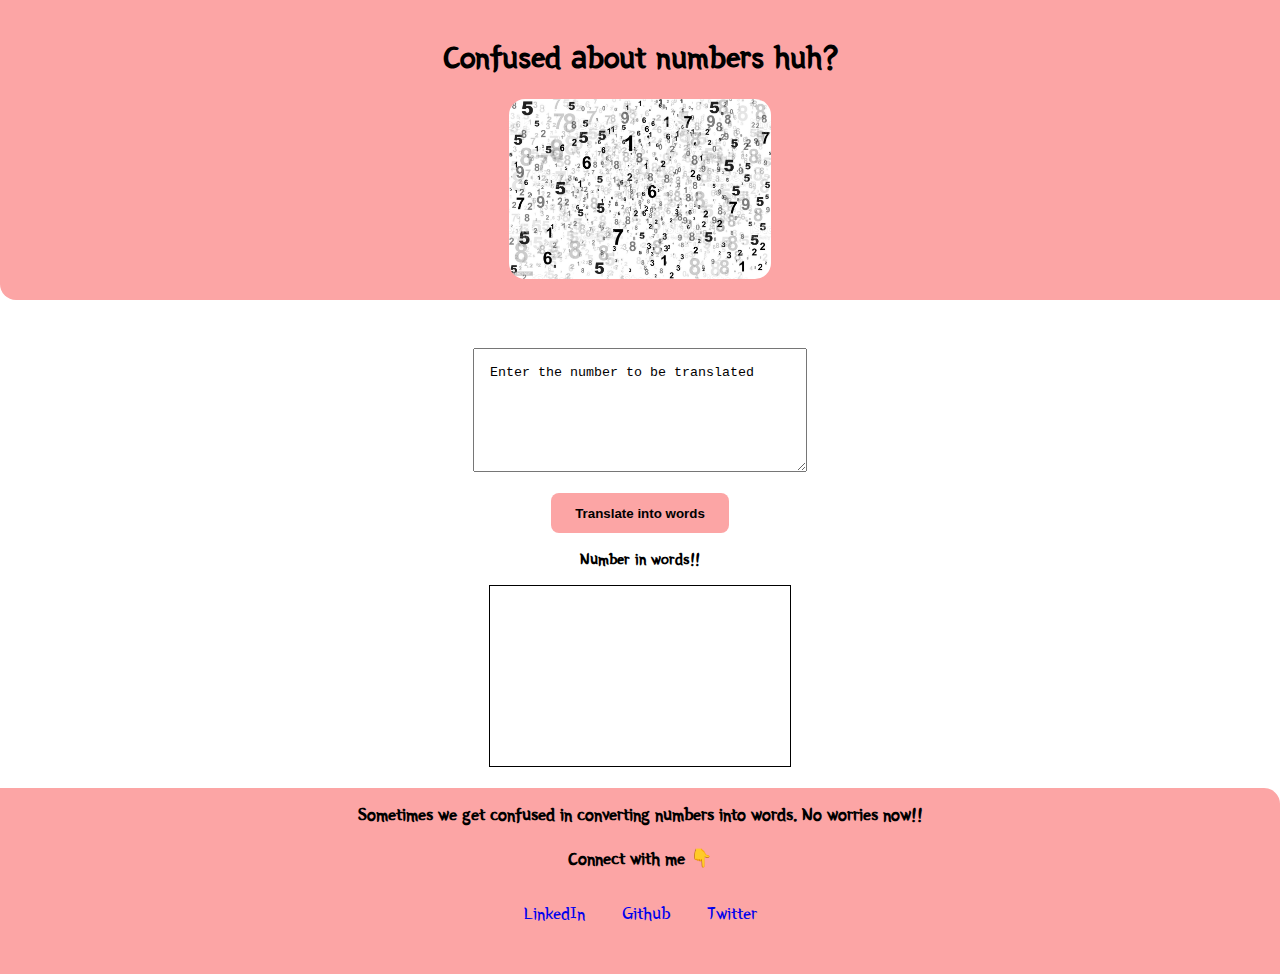
==== main.html @ 9e19a4eb "front end done" ====
<!DOCTYPE html>
<html lang="en">
<head>
    <meta charset="UTF-8">
    <meta name="viewport" content="width=device-width, initial-scale=1.0">
    <title>number conversion</title>
    <link href="style.css" rel="stylesheet">
</head>
<body>
    <nav class="nav">
        <h1>Confused about numbers huh?</h1>
        <img class="image" src="/images/img-number.jpg" >
    </nav>

    <section class="container">
        <textarea class="txt">Enter the number to be translated</textarea>
        <button class="btn">Translate into words</button>
        <div class="div-heading"> Number in words!!</div>
        <div class="div-box"></div>
    </section>

    <footer class="footer">
        <div class="footer-div">Sometimes we get confused in converting numbers into words. No worries now!! </div>
        <br>
        <div class="footer-div">Connect with me 👇</div>
        <ul class="non-bullets">
            <li class="list-item-inline"><a class="link" href="https://www.linkedin.com/in/prateek-agrawal-56b63b16b/">LinkedIn</a></li>
            <li class="list-item-inline"><a class="link" href="https://github.com/prateekagrawl">Github</a></li>
            <li class="list-item-inline"><a class="link"href="https://twitter.com/iprateekagrwl">Twitter</a></li>
        </ul>
    </footer>
</body>
</html>
---- style.css ----
@import url('https://fonts.googleapis.com/css2?family=Yeon+Sung&display=swap');
:root{
    --primary-color: #FCA5A5;
  }
  
  body{
      margin: 0;
      box-sizing: border-box;
      font-family: 'Yeon Sung', cursive;
  }
  .nav{
      background-color: var(--primary-color);
      text-align: center;
      padding: 1rem 1rem;
      border-bottom-left-radius: 1rem;
      margin-bottom: 2rem;
  }
  .image{
      max-height: 20vh;
      max-width: 40%;
      border-radius: 1rem;
  }

  .container{
    text-align: center;
}
.txt{
    margin: 1rem;
    padding: 1rem;
    width: 50% ;
    height: 10vh;
    max-width: 300px;
}
.btn{
    display: block;
    /* max-width: 120px; */
    padding: 0.8rem 1.5rem;
    margin: auto;
    background-color: var(--primary-color);
    border-style: none;
    border-radius: 0.5rem;
    font-weight: bold;
}
.div-heading{
    margin: 1rem;
    font-weight: bold;
}

.div-box{
    width: 50%;
    height: 20vh;
    border: 1px solid black;
    display: inline-block;
    max-width: 300px;
}

.footer{
    background-color: var(--primary-color);
    padding: 1rem;
    margin-top: 1rem;
    text-align: center;
    border-top-right-radius: 1rem;
}
.footer-div{
font-size: large;
font-weight: bold;
}

.footer .non-bullets{
  list-style: none;
}
.footer .link{
    text-decoration: none;
    font-size: large;
    padding: 0.5rem 1rem;
}
.footer .list-item-inline{
    display: inline;
}
.non-bullets{
    margin: 1rem;
    padding: 1rem;
}
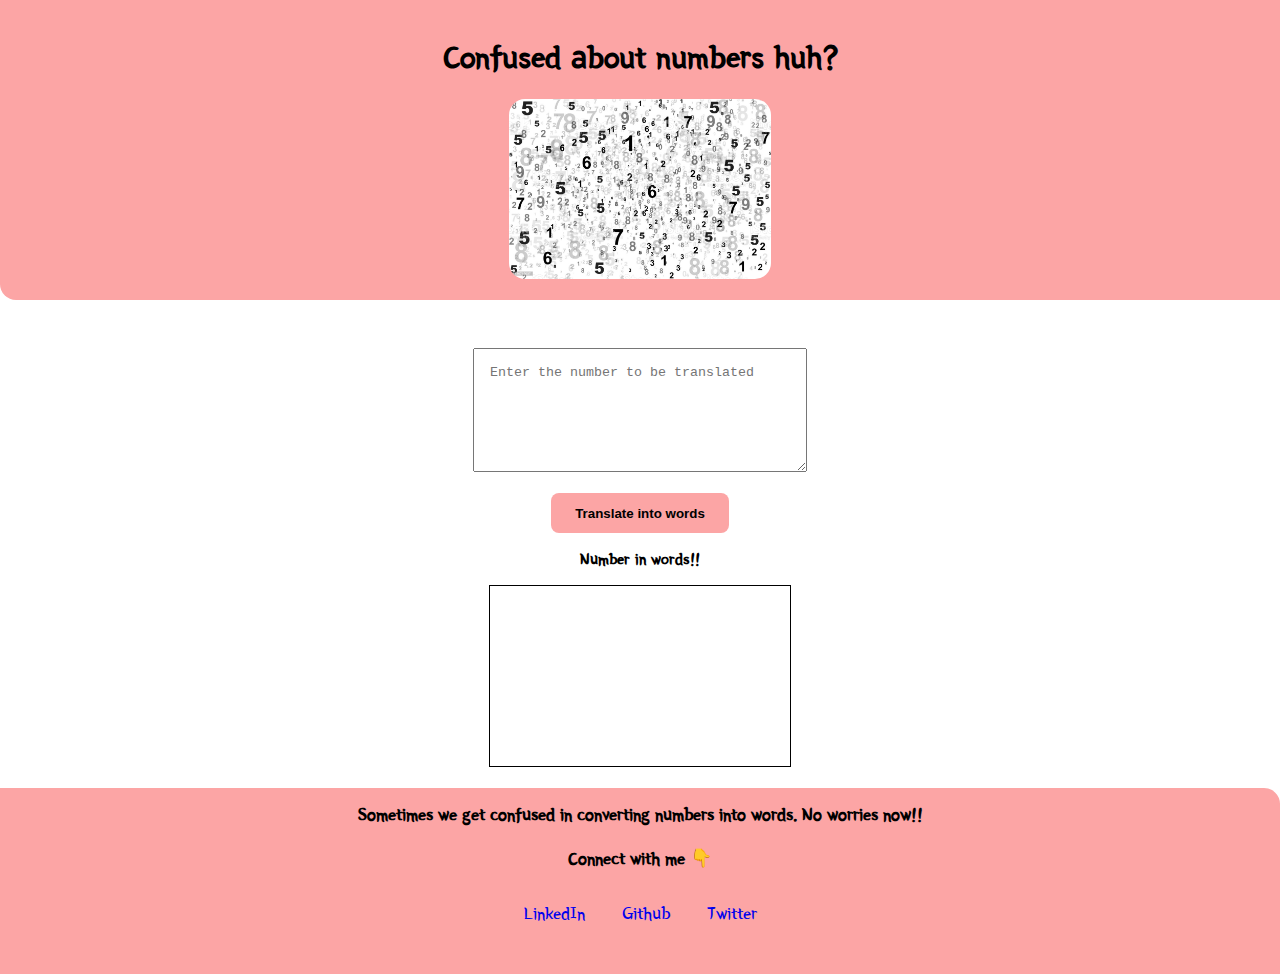
==== commit 7ba49104: "fetch call" ====
--- a/main.html
+++ b/main.html
@@ -13,10 +13,10 @@
     </nav>
 
     <section class="container">
-        <textarea class="txt">Enter the number to be translated</textarea>
-        <button class="btn">Translate into words</button>
+        <textarea id="txt" placeholder="Enter the number to be translated"></textarea>
+        <button id="btn">Translate into words</button>
         <div class="div-heading"> Number in words!!</div>
-        <div class="div-box"></div>
+        <div id="div-box"></div>
     </section>
 
     <footer class="footer">
@@ -29,5 +29,6 @@
             <li class="list-item-inline"><a class="link"href="https://twitter.com/iprateekagrwl">Twitter</a></li>
         </ul>
     </footer>
+    <script src="app.js"></script>
 </body>
 </html>--- a/style.css
+++ b/style.css
@@ -24,14 +24,14 @@
   .container{
     text-align: center;
 }
-.txt{
+#txt{
     margin: 1rem;
     padding: 1rem;
     width: 50% ;
     height: 10vh;
     max-width: 300px;
 }
-.btn{
+#btn{
     display: block;
     /* max-width: 120px; */
     padding: 0.8rem 1.5rem;
@@ -46,7 +46,7 @@
     font-weight: bold;
 }
 
-.div-box{
+#div-box{
     width: 50%;
     height: 20vh;
     border: 1px solid black;
